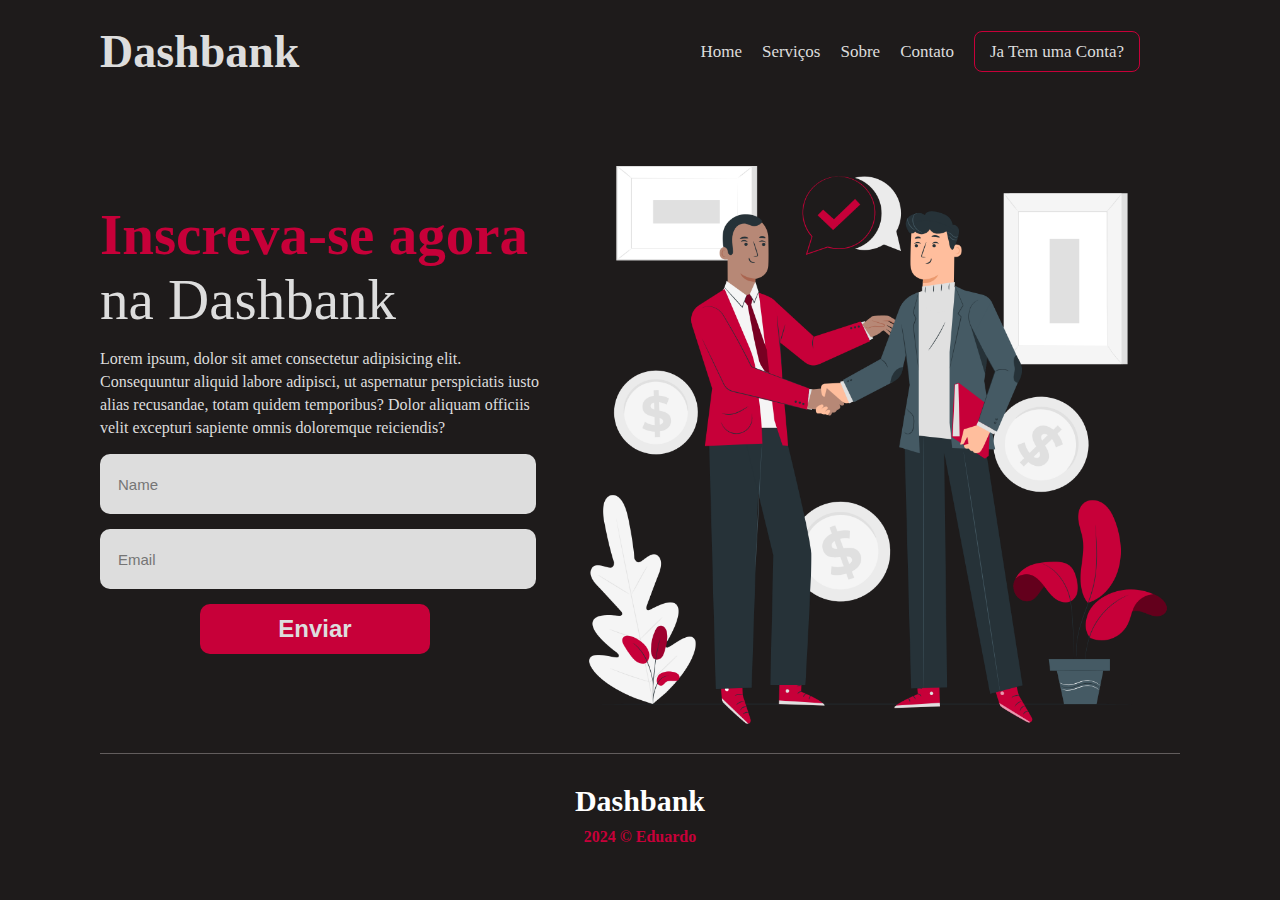
==== index.html @ 539da2d5 "subindo o Dashbank" ====
<!DOCTYPE html>
<html lang="pt-br">
<head>
    <meta charset="UTF-8">
    <meta name="viewport" content="width=device-width, initial-scale=1.0">
    <title>Dashbank</title>
    <link rel="shortcut icon" href="img/banco (2).png" type="image/x-icon">
    <link rel="stylesheet" href="css/style.css">
</head>
<body>
    <header>
        <div id="header-container">
            <h1><a href="index.html">Dashbank</a></h1>
            <nav id="navbar-header">
                <ul>
                    <li><a href="#">Home</a></li>
                    <li><a href="#">Serviços</a></li>
                    <li><a href="#">Sobre</a></li>
                    <li><a href="ABA-CONTATO/contato.html">Contato</a></li>
                    <li><a href="#" id="cadastro">Ja Tem uma Conta?</a></li>
                </ul>
            </nav>
        </div>
    </header>
    <main>
        <div id="login">
            <h2>Inscreva-se agora</h2>
            <p>na Dashbank</p>
            <p class="lorem">Lorem ipsum, dolor sit amet consectetur adipisicing elit. Consequuntur aliquid labore adipisci, ut aspernatur perspiciatis iusto alias recusandae, totam quidem temporibus? Dolor aliquam officiis velit excepturi sapiente omnis doloremque reiciendis?</p>
            <form>
                <input type="text" name="name" placeholder="Name">
                <input type="text" name="email" placeholder="Email">
                <input type="submit" name="enviar" value="Enviar">
            </form>
        </div>
        <img src="img/Business deal-pana (1).png" alt="negocio fechado">
    </main>
    <footer>
        <div id="copy">
            <h3>Dashbank</h3>
            <p><a href="https://github.com/EduardoGoncalve" target="_blank" class="link">2024 &copy; Eduardo</a></p>
        </div>
    </footer>
</body>
</html>
---- css/style.css ----
* {
    margin: 0;
    padding: 0;
    font-family: Georgia;
}

body {
    margin: 0 100px 0;
    background-color: #1e1b1b;
}

#header-container {
    margin-top: 25px;
    display: flex;
    justify-content: space-between;
    align-items: center;
    margin-right: 40px
}

#header-container h1 a{
    text-decoration: none;
    color: #ddd;
    font-size: 46px;
    transition: 0.3s;
}

#header-container h1 a:hover {
    color: #c70039;
}

#header-container ul a {
    text-decoration: none;
    color: #ddd;
}

#navbar-header ul {
    display: flex;
    gap: 20px;
}

#navbar-header li {
    list-style: none;
}

#navbar-header li a {
    transition: .5s;
    font-size: 17px;
}

#navbar-header li a:hover {
    color: #c70039;
}

#cadastro {
    border: 1px solid #c70039;
    border-radius: 8px;
    padding: 10px 15px;
    transition: .5s;
}

#cadastro:hover {
    border: 1px solid #ddd; 
    padding: 15px 20px;
}

/* main */

main {
    margin-top: 35px;
    display: flex;
    align-items: center;
}

#login h2,
#login p {
    font-size: 57px;
    color: #ddd;
}

#login h2 {
    color: #c70039;
}

#login .lorem {
    margin-top: 15px;
    font-size: 16px;
    color: #ddd;
    line-height: 23px;
}

input {
    font-size: 15px;
    display: block;
    height: 60px;
    width: 400px;
    margin-top: 15px;
    border-radius: 10px;
    padding: 0 18px;
    border: none;
    background-color: #ddd;
    font-family: Helvetica;
}

input[type= "submit"] {
    margin-left: 100px;
    height: 50px;
    width: 230px;
    font-size: 24px;
    font-weight: bold;
    border: none;
    background-color: #c70039;
    color: #ddd;
    transition: 0.5s;
    cursor: pointer;
}

input[type= "submit"]:hover {
    margin-left: 90px;
    width: 250px;
}

img {
    background-color: #1e1b1b;
    width: 100%;
    max-width: 630px;
}

/* Rodapé */

footer {
    border-top: 1px solid #625d5d;
    margin-top: 10px;
    padding: 30px 0 10px;
    color: #fff;
    display: flex;
    justify-content: center;
    text-align: center;
}
 #copy h3 {
    margin-bottom: 10px;
    font-size: 30px;    
}

#copy a {
    font-weight: bold;
    text-decoration: none;
    color: #c70039;
}
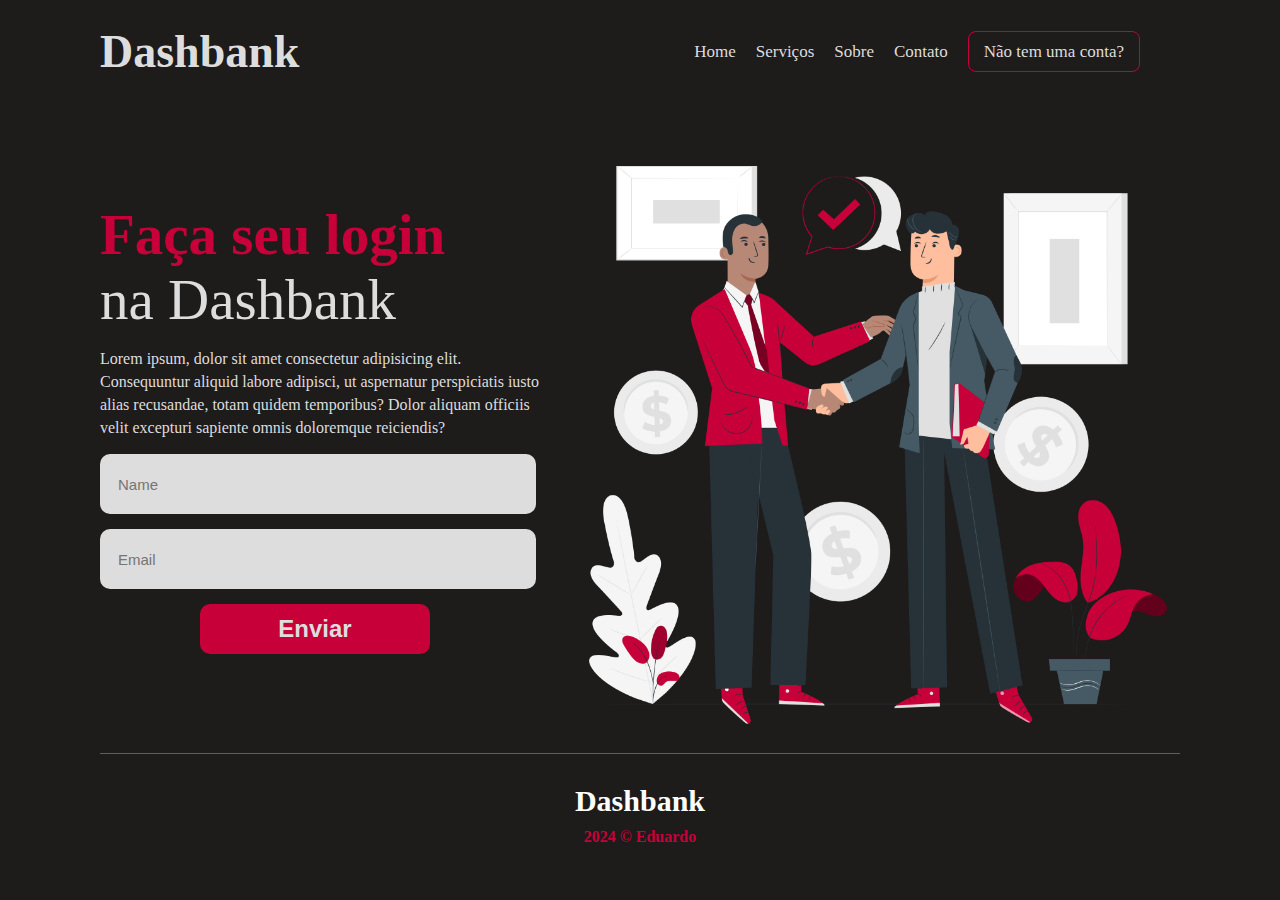
==== commit 44e77bdd: "aba-sobre" ====
--- a/index.html
+++ b/index.html
@@ -13,18 +13,18 @@
             <h1><a href="index.html">Dashbank</a></h1>
             <nav id="navbar-header">
                 <ul>
-                    <li><a href="#">Home</a></li>
+                    <li><a href="index.html">Home</a></li>
                     <li><a href="#">Serviços</a></li>
-                    <li><a href="#">Sobre</a></li>
+                    <li><a href="ABA-SOBRE/sobre.html">Sobre</a></li>
                     <li><a href="ABA-CONTATO/contato.html">Contato</a></li>
-                    <li><a href="#" id="cadastro">Ja Tem uma Conta?</a></li>
+                    <li><a href="ABA-LOGIN/login.html" id="cadastro">Não tem uma conta?</a></li>
                 </ul>
             </nav>
         </div>
     </header>
     <main>
         <div id="login">
-            <h2>Inscreva-se agora</h2>
+            <h2>Faça seu login</h2>
             <p>na Dashbank</p>
             <p class="lorem">Lorem ipsum, dolor sit amet consectetur adipisicing elit. Consequuntur aliquid labore adipisci, ut aspernatur perspiciatis iusto alias recusandae, totam quidem temporibus? Dolor aliquam officiis velit excepturi sapiente omnis doloremque reiciendis?</p>
             <form>
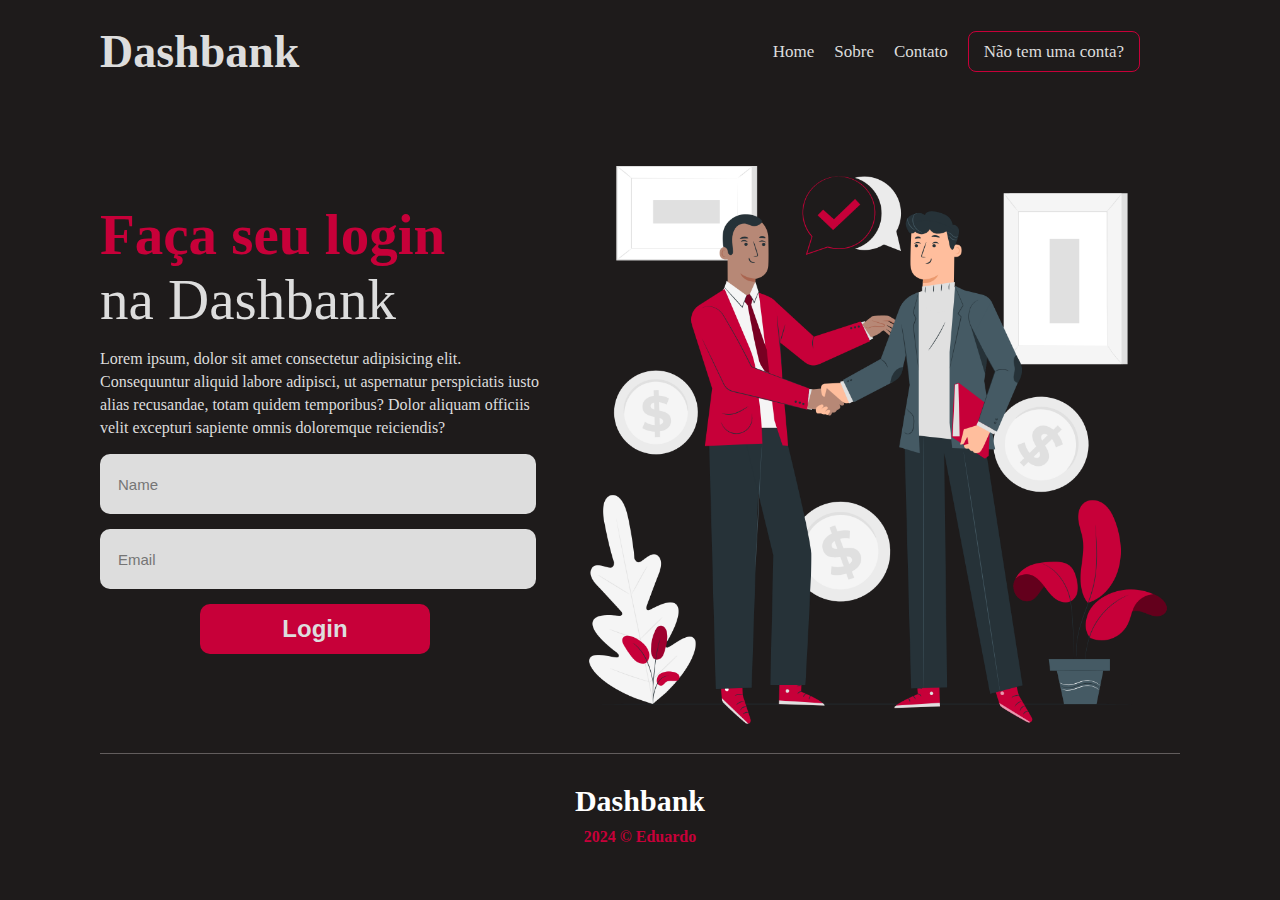
==== commit c0876850: "aba-sobre estilização" ====
--- a/index.html
+++ b/index.html
@@ -14,7 +14,6 @@
             <nav id="navbar-header">
                 <ul>
                     <li><a href="index.html">Home</a></li>
-                    <li><a href="#">Serviços</a></li>
                     <li><a href="ABA-SOBRE/sobre.html">Sobre</a></li>
                     <li><a href="ABA-CONTATO/contato.html">Contato</a></li>
                     <li><a href="ABA-LOGIN/login.html" id="cadastro">Não tem uma conta?</a></li>
@@ -30,7 +29,7 @@
             <form>
                 <input type="text" name="name" placeholder="Name">
                 <input type="text" name="email" placeholder="Email">
-                <input type="submit" name="enviar" value="Enviar">
+                <input type="submit" name="enviar" value="Login">
             </form>
         </div>
         <img src="img/Business deal-pana (1).png" alt="negocio fechado">
